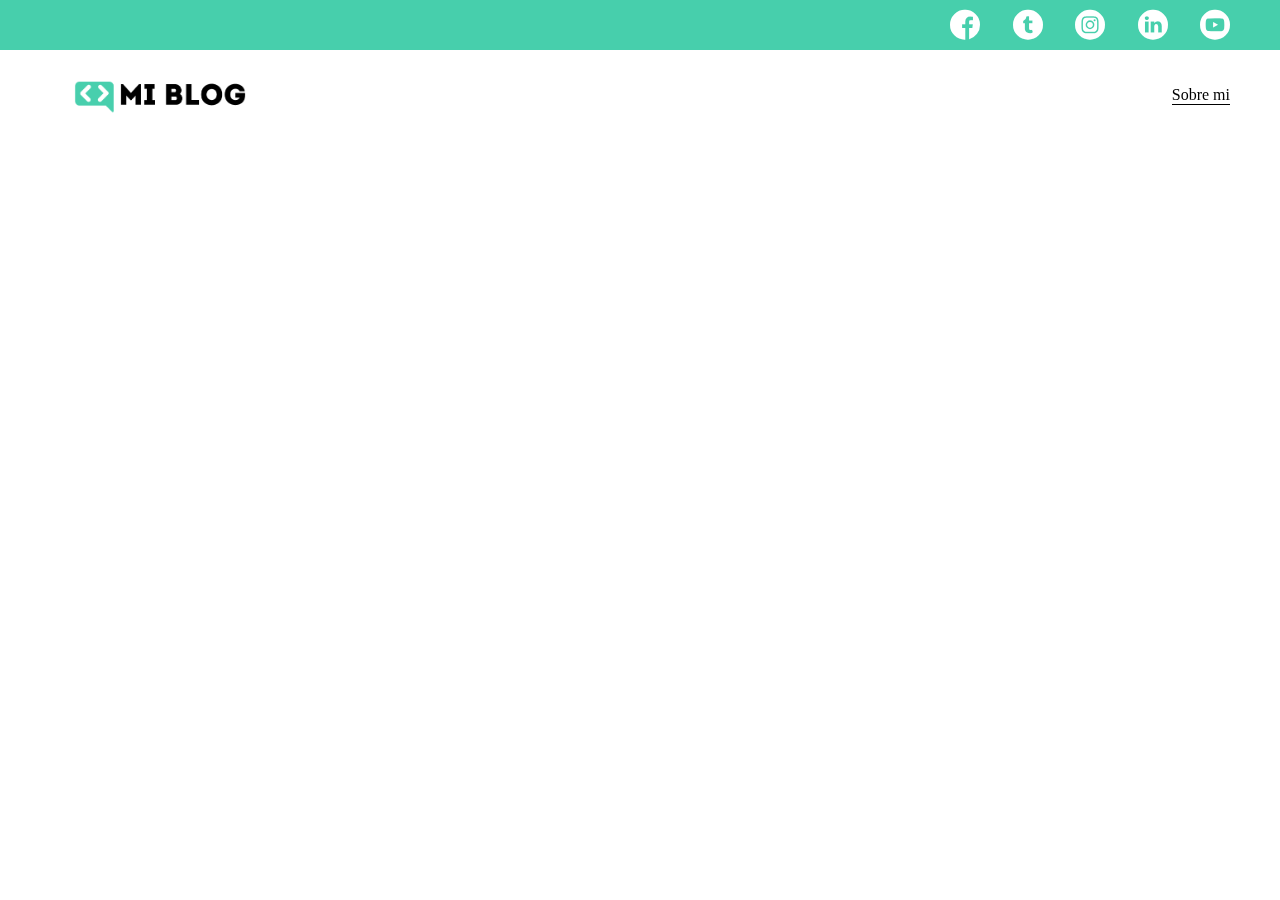
==== index.html @ b1e3230b "Header de curso mi blog personal en CSS" ====
<!DOCTYPE html>
<html lang="en">
<head>
    <meta charset="UTF-8">
    <meta name="viewport" content="width=device-width, initial-scale=1.0">
    <title>Mi blog</title>
    <link rel="stylesheet" href="./css/main.css">
    <link rel="stylesheet" href="./css/font/flaticon.css">
</head>
<body>
    <header>
        <section class="header-icons-container">
            <div class="icons">
                <a href=""><span class="flaticon-001-facebook"></span></a>
                <a href=""><span class="flaticon-002-twitter"></span></a>
                <a href=""><span class="flaticon-011-instagram"></span></a>
                <a href=""><span class="flaticon-010-linkedin"></span></a>
                <a href=""><span class="flaticon-008-youtube"></span></a>
            </div>
        </section>
        <nav>
            <section class="nav-logo-container">
                <a href=""><img src="./assets/img/Logo-negro.png" alt="Logo de mi blog"></a>
            </section>
            <section class="profile-link">
                <a href="perfil.html">Sobre mi</a>
            </section>
        </nav>
</header>
    
</body>
</html>
---- css/main.css ----
body {
    margin: 0;
    padding: 0;
    position: fixed;
    top: 0;
    bottom: 0;
    left: 0;
    right: 0;
}

a{
    text-decoration: none;
    display: inline;
    color: black;

}

header {
    width: 100%;
    height: 140px;
    display: grid;
    grid-template-rows: 1fr 1fr ;
}
header .header-icons-container {
    width: 100%;
    height: 50px;
    display: grid;
    background-color:  #47cfac;
}
header .header-icons-container .icons {
    width: 300px;
    height: auto;
    display: flex;
    justify-items: flex-end;
    align-items: center;
    justify-content: space-between;
    justify-self: end;
    margin-right: 50px;
}
header .icons span {
    color: white;
}
nav {
    display: grid;
    grid-template-columns: 1fr 1fr;
    height: 90px;
}

nav .nav-logo-container {
    margin-left: 50px;
}
nav .nav-logo-container  img {
    width: 220px;
    margin-top: 10px;
}
nav .profile-link {
    display: flex;
    align-items: center;
    justify-content: flex-end;
    margin-right: 50px;
}
nav .profile-link a {
    color: black;
    border-bottom: 1px solid black;
}
---- css/font/flaticon.css ----
/*
  	Flaticon icon font: Flaticon
  	Creation date: 20/12/2018 09:27
  	*/

@font-face {
  font-family: "Flaticon";
  src: url("./Flaticon.eot");
  src: url("./Flaticon.eot?#iefix") format("embedded-opentype"),
       url("./Flaticon.woff") format("woff"),
       url("./Flaticon.ttf") format("truetype"),
       url("./Flaticon.svg#Flaticon") format("svg");
  font-weight: normal;
  font-style: normal;
}

@media screen and (-webkit-min-device-pixel-ratio:0) {
  @font-face {
    font-family: "Flaticon";
    src: url("./Flaticon.svg#Flaticon") format("svg");
  }
}

[class^="flaticon-"]:before, [class*=" flaticon-"]:before,
[class^="flaticon-"]:after, [class*=" flaticon-"]:after {   
  font-family: Flaticon;
        font-size: 30px;
font-style: normal;
margin-left: 20px;
}

.flaticon-001-facebook:before { content: "\f100"; }
.flaticon-002-twitter:before { content: "\f101"; }
.flaticon-003-whatsapp:before { content: "\f102"; }
.flaticon-004-groupme:before { content: "\f103"; }
.flaticon-005-kik:before { content: "\f104"; }
.flaticon-006-skype:before { content: "\f105"; }
.flaticon-007-periscope:before { content: "\f106"; }
.flaticon-008-youtube:before { content: "\f107"; }
.flaticon-009-itunes:before { content: "\f108"; }
.flaticon-010-linkedin:before { content: "\f109"; }
.flaticon-011-instagram:before { content: "\f10a"; }
.flaticon-012-messenger:before { content: "\f10b"; }
.flaticon-013-twitter-1:before { content: "\f10c"; }
.flaticon-014-snapchat:before { content: "\f10d"; }
.flaticon-015-reddit:before { content: "\f10e"; }
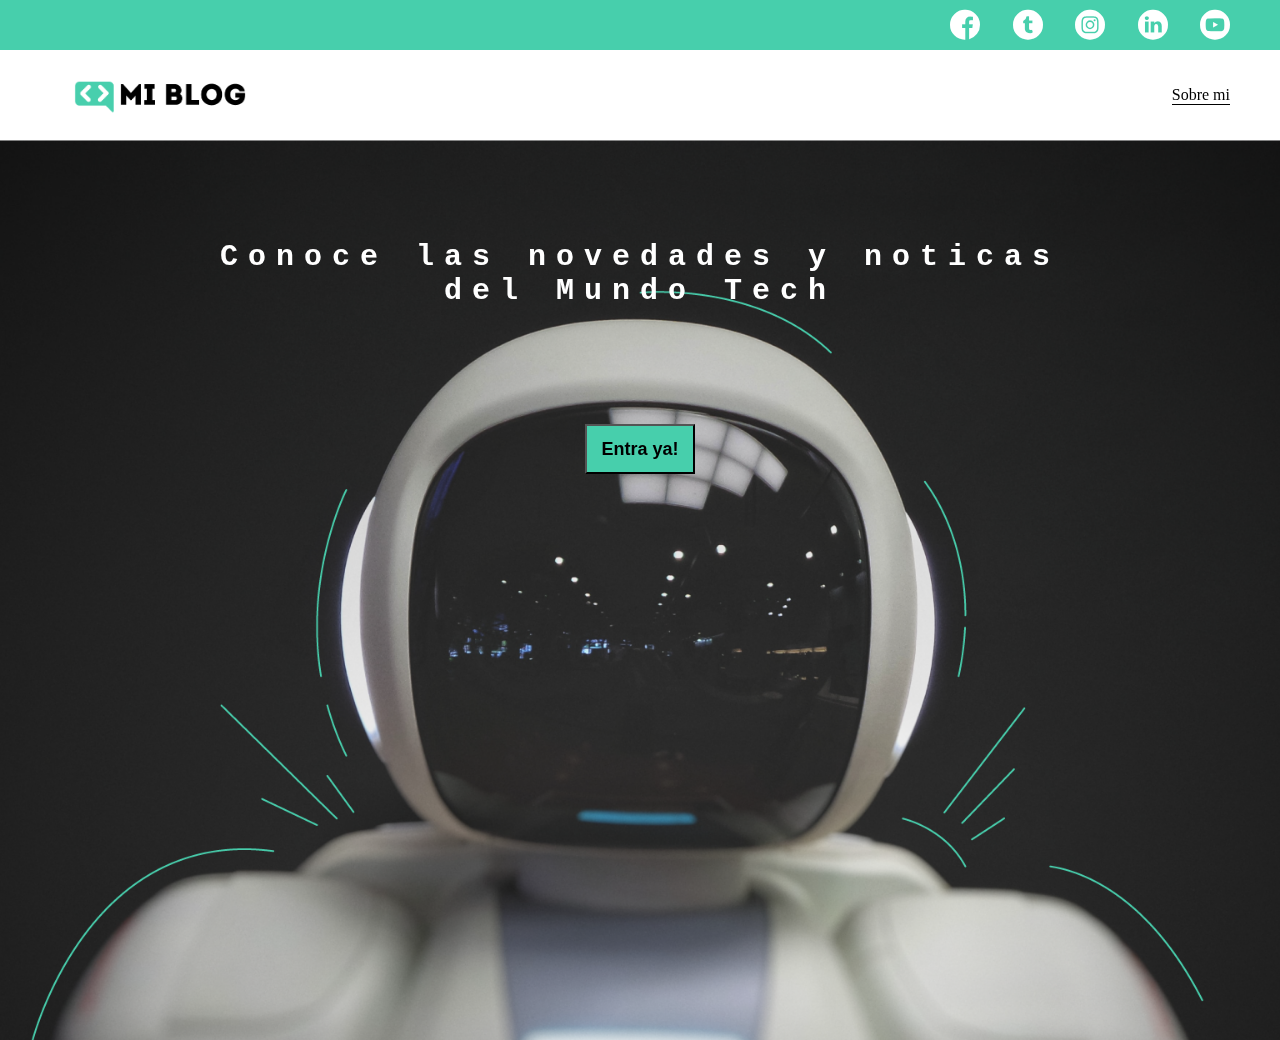
==== commit b93cb893: "main y home page" ====
--- a/index.html
+++ b/index.html
@@ -1,32 +1,42 @@
 <!DOCTYPE html>
 <html lang="en">
-<head>
-    <meta charset="UTF-8">
-    <meta name="viewport" content="width=device-width, initial-scale=1.0">
+  <head>
+    <meta charset="UTF-8" />
+    <meta name="viewport" content="width=device-width, initial-scale=1.0" />
     <title>Mi blog</title>
-    <link rel="stylesheet" href="./css/main.css">
-    <link rel="stylesheet" href="./css/font/flaticon.css">
-</head>
-<body>
+    <link rel="stylesheet" href="./css/main.css" />
+    <link rel="stylesheet" href="./css/font/flaticon.css" />
+  </head>
+  <body>
     <header>
-        <section class="header-icons-container">
-            <div class="icons">
-                <a href=""><span class="flaticon-001-facebook"></span></a>
-                <a href=""><span class="flaticon-002-twitter"></span></a>
-                <a href=""><span class="flaticon-011-instagram"></span></a>
-                <a href=""><span class="flaticon-010-linkedin"></span></a>
-                <a href=""><span class="flaticon-008-youtube"></span></a>
-            </div>
+      <section class="header-icons-container">
+        <div class="icons">
+          <a href=""><span class="flaticon-001-facebook"></span></a>
+          <a href=""><span class="flaticon-002-twitter"></span></a>
+          <a href=""><span class="flaticon-011-instagram"></span></a>
+          <a href=""><span class="flaticon-010-linkedin"></span></a>
+          <a href=""><span class="flaticon-008-youtube"></span></a>
+        </div>
+      </section>
+      <nav>
+        <section class="nav-logo-container">
+          <a href=""
+            ><img src="./assets/img/Logo-negro.png" alt="Logo de mi blog"
+          /></a>
         </section>
-        <nav>
-            <section class="nav-logo-container">
-                <a href=""><img src="./assets/img/Logo-negro.png" alt="Logo de mi blog"></a>
-            </section>
-            <section class="profile-link">
-                <a href="perfil.html">Sobre mi</a>
-            </section>
-        </nav>
-</header>
-    
-</body>
-</html>+        <section class="profile-link">
+          <a href="perfil.html">Sobre mi</a>
+        </section>
+      </nav>
+    </header>
+    <main class="home-main">
+        <img class="img-cover" src="" alt="">
+        <section>
+            <h1 class="home-main-text">Conoce las novedades y noticas del Mundo Tech</h1>
+            <button class="home-main-botton">
+                <a href="">Entra ya!</a>
+            </button>
+        </section>
+    </main>
+  </body>
+</html>
--- a/css/main.css
+++ b/css/main.css
@@ -1,4 +1,6 @@
+@import url(‘https://fonts.googleapis.com/css?family=Roboto+Mono:400,500,700|Roboto+Slab:400,700|Roboto:400,500,700,900&display=swap’);
 body {
+    font-family: robo;
     margin: 0;
     padding: 0;
     position: fixed;
@@ -7,14 +9,11 @@
     left: 0;
     right: 0;
 }
-
 a{
     text-decoration: none;
     display: inline;
     color: black;
-
 }
-
 header {
     width: 100%;
     height: 140px;
@@ -63,4 +62,42 @@
     color: black;
     border-bottom: 1px solid black;
 }
+ .home-main {
+   display: grid;
+   grid-template-columns: 1fr 4fr 1fr;
+   height: 100%;
+   background-image: url('../assets/img/Cover.png');
+   background-position: center;
+   background-repeat: no-repeat;
+   background-size: cover;
+ }
+.home-main section {
+    display: grid;
+    grid-column: 2;
+    justify-items: center;
+    height: 350px;
+    margin-top: 80px;
 
+}
+.home-main-text{
+    font-family: 'Roboto mono', monospace;
+    font-size: 30px;
+    font-weight: 700px;
+    letter-spacing: 10px;
+    color: white;
+    text-align: center;
+
+}
+.home-main-botton {
+    width: 110px;
+    height: 50px;
+    background: #47cfac;
+    display: grid;
+    align-items: center;
+}
+.home-main-botton a {
+    font-weight: 700;
+    font-size: 18px;
+}
+
+
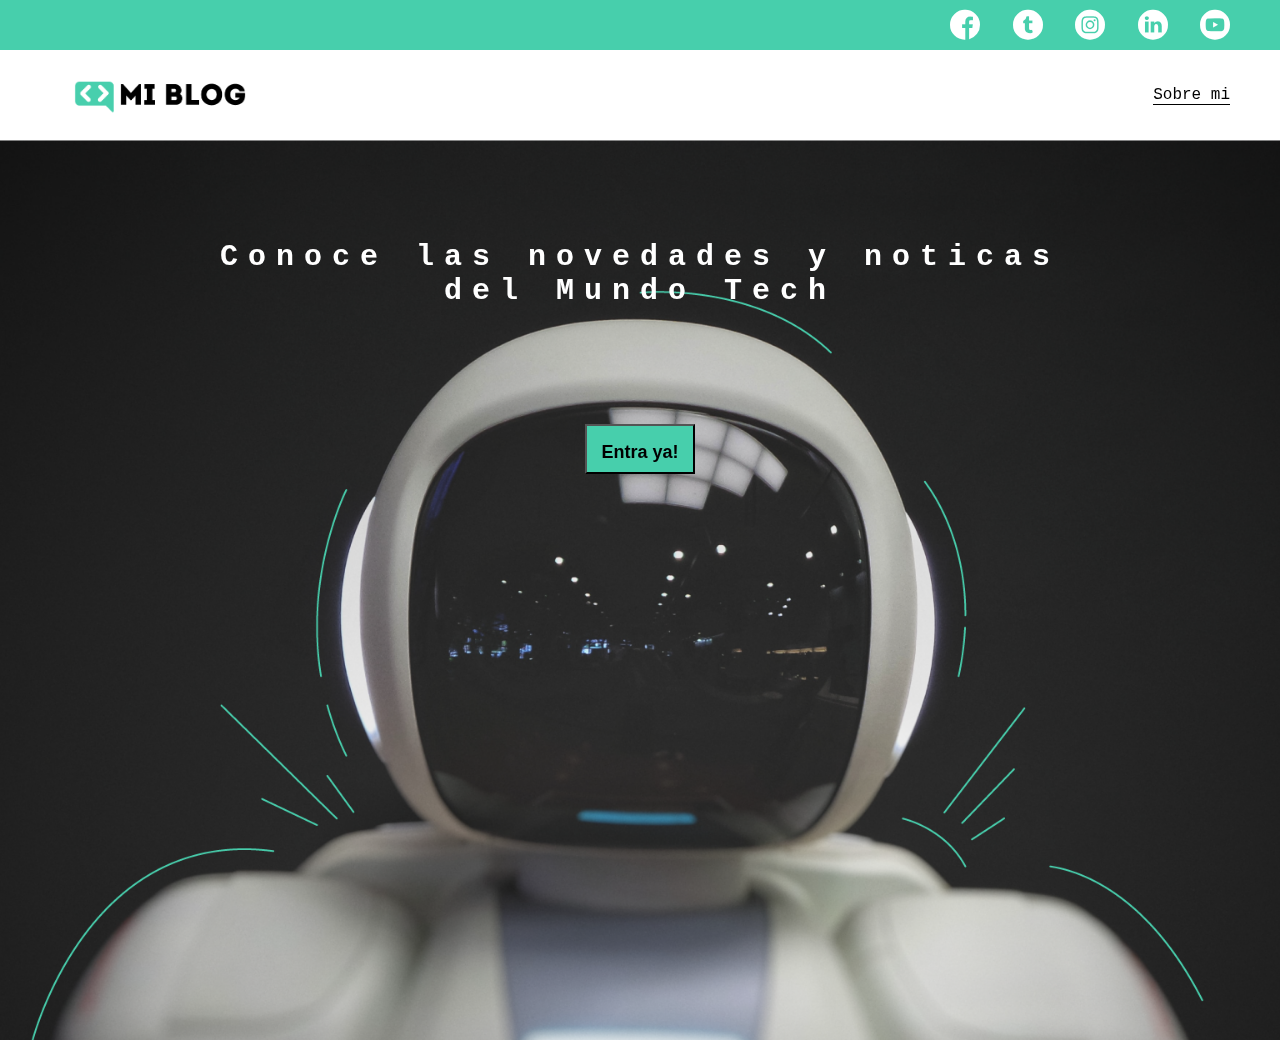
==== commit d9fe5d28: "pagina blogs" ====
--- a/index.html
+++ b/index.html
@@ -7,7 +7,7 @@
     <link rel="stylesheet" href="./css/main.css" />
     <link rel="stylesheet" href="./css/font/flaticon.css" />
   </head>
-  <body>
+  <body class="home-body">
     <header>
       <section class="header-icons-container">
         <div class="icons">
@@ -30,7 +30,7 @@
       </nav>
     </header>
     <main class="home-main">
-        <img class="img-cover" src="" alt="">
+      
         <section>
             <h1 class="home-main-text">Conoce las novedades y noticas del Mundo Tech</h1>
             <button class="home-main-botton">
--- a/css/main.css
+++ b/css/main.css
@@ -1,18 +1,20 @@
 @import url(‘https://fonts.googleapis.com/css?family=Roboto+Mono:400,500,700|Roboto+Slab:400,700|Roboto:400,500,700,900&display=swap’);
 body {
-    font-family: robo;
+    font-family: 'Roboto Mono', monospace;
     margin: 0;
     padding: 0;
+}
+a{
+    text-decoration: none;
+    display: inline;
+    color: black;
+}
+.home-body {
     position: fixed;
     top: 0;
     bottom: 0;
     left: 0;
     right: 0;
-}
-a{
-    text-decoration: none;
-    display: inline;
-    color: black;
 }
 header {
     width: 100%;
@@ -92,12 +94,79 @@
     width: 110px;
     height: 50px;
     background: #47cfac;
-    display: grid;
-    align-items: center;
-}
-.home-main-botton a {
+    text-align: center;
     font-weight: 700;
-    font-size: 18px;
+  font-size: 18px;
+  line-height: 50px;
 }
 
+.blogs-main {
+    display: grid;
+}
 
+.blogs-news-container {
+    background-color: #e6e9ed;
+    padding: 0 50px 40px;
+}
+.blogs-main-new {
+    display: grid;
+    grid-template-columns: 2fr 1fr;
+    grid-template-rows: 2fr;
+}
+.blogs-news-img-container {
+    grid-column: 1; 
+}
+.blogs-news-img-container img {
+    width: 85%;
+    
+}
+.blogs-new-info-container {
+    grid-column: 2;
+}
+.blogs-new-info-container p {
+    margin-bottom: 35px;
+}
+.blogs-post-container {
+    padding:  0 50px 40px;
+}
+.blogs-posts-container h3 {
+    border-bottom: 1px solid #cdd2da;
+    padding-bottom: 20px;
+    text-align: center;
+}
+.blogs-button {
+    border: 1px solid #47cfac;
+    padding: 10px 15px;
+    font-size: 12px;
+}
+.blogs-button:hover {
+	border: 1px solid white;
+	color: white;
+	background-color: #48CFAD;
+}
+.blogs-posts-container .post-container {
+    display: inline-block;
+    padding-left: 10px;
+    max-width: 30%;
+    margin-bottom: 50px;
+}
+.blogs-posts-container .post-container p {
+    margin-bottom: 35px;
+}
+.blogs-posts-container .post-container img {
+    width: 100%;
+}
+
+footer {
+    width: 100%;
+    height: 80px;
+    background-color: black;
+    border-top: 35px solid #48CFAD; 
+    text-align: center;
+}
+
+footer p {
+    color: white;
+    margin-top: 30px;
+}
+
